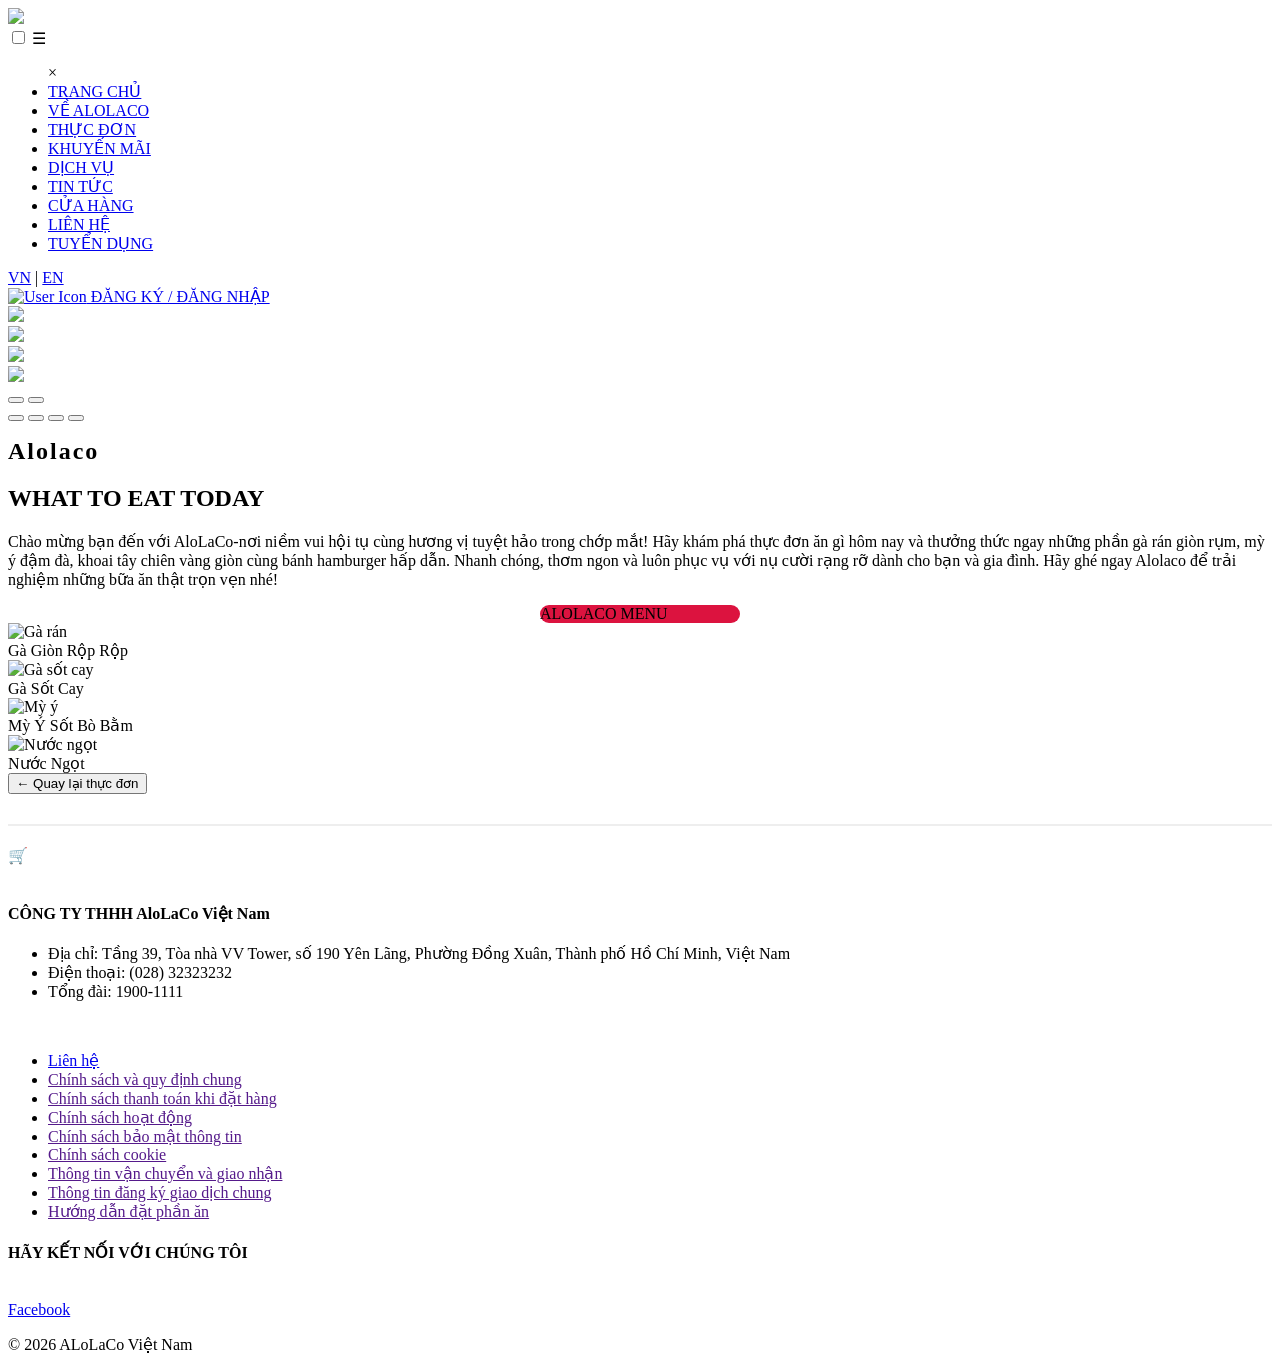
==== index.html @ 4aff8279 "Rename TrangwebAloLaCo.html to index.html" ====
<!DOCTYPE html>
<html lang="en">

<head>
    <meta charset="UTF-8">
    <meta name="viewport" content="width=device-width, initial-scale=1.0">
    <title>Document</title>
    <link rel="stylesheet" href="./css/TrangwebAloLaCo.css">
    <link rel="stylesheet" href="./css/bootstrap.min.css">
    <script src="./js/bootstrap.bundle.min.js"></script>
</head>

<body>
    <header class="thecha">
        <div class="header">
            <div class="logo">
                <img src="./image1/logo.png">
            </div>
            <input type="checkbox" id="menu-toggle">

            <label for="menu-toggle" class="menu-icon">☰</label>
            <ul class="menu">
                <label for="menu-toggle" class="close">×</label>
                <li><a href="#">TRANG CHỦ</a></li>
                <li><a href="#">VỀ ALOLACO</a></li>
                <li><a href="#">THỰC ĐƠN</a></li>
                <li><a href="#">KHUYẾN MÃI</a></li>
                <li><a href="#">DỊCH VỤ</a></li>
                <li><a href="#">TIN TỨC</a></li>
                <li><a href="#">CỬA HÀNG</a></li>
                <li><a href="#">LIÊN HỆ</a></li>
                <li class="bovien"><a href="#">TUYỂN DỤNG</a></li>
            </ul>
        </div>
        </div>
        <div class="dangnhap">
            <!-- thanh trên cùng -->
            <div class="header-top">
                <div class="topbar-right">
                    <div class="topbar-lang">
                        <a href="#" class="active"><img src="./image1/vn.png" alt="">VN</a>
                        <span class="sep">|</span>
                        <a href="#"><img src="./image1/en.png" alt="">EN</a>
                    </div>
                    </a>
                    <a href="#" class="topbar-auth">
                        <img src="./image1/user.png" alt="User Icon" class="user-icon">
                        ĐĂNG KÝ / ĐĂNG NHẬP
                    </a>
                </div>
            </div>
        </div>
    </header>
    <!-- banner -->
    <div class="banner">

        <div id="basicCarousel" class="carousel slide">

            <div class="carousel-inner">

                <div class="carousel-item active">
                    <img src="./image1/banner1.jpg" class="d-inline-block w-100">
                </div>

                <div class="carousel-item">
                    <img src="./image1/banner2.jpg" class="d-inline-block w-100">
                </div>

                <div class="carousel-item">
                    <img src="./image1/banner3.jpg" class="d-inline-block w-100">
                </div>

                <div class="carousel-item">
                    <img src="./image1/banner4.jpg" class="d-inline-block w-100">
                </div>

            </div>
            <button class="carousel-control-prev" data-bs-target="#basicCarousel" data-bs-slide="prev">
                <span class="carousel-control-prev-icon"></span>
            </button>

            <button class="carousel-control-next" data-bs-target="#basicCarousel" data-bs-slide="next">
                <span class="carousel-control-next-icon"></span>
            </button>
            <div class="carousel-indicators">
                <button data-bs-target="#basicCarousel" data-bs-slide-to="0" class="active">
                </button>

                <button data-bs-target="#basicCarousel" data-bs-slide-to="1">
                </button>

                <button data-bs-target="#basicCarousel" data-bs-slide-to="2">
                </button>

                <button data-bs-target="#basicCarousel" data-bs-slide-to="3">
                </button>
            </div>

        </div>

    </div>
   
    <!-- phần main -->

    <div class="thecha1">
        <div class="row">

            <div class="container-left">
                <h1 style="font-weight: bold; font-size: 24px; letter-spacing: 2px;">Alolaco</h1>
                <h2>WHAT TO EAT TODAY</h2>
                <p>
                    Chào mừng bạn đến với AloLaCo-nơi niềm vui hội tụ cùng hương vị tuyệt hảo trong chớp mắt!
                    Hãy khám phá thực đơn ăn gì hôm nay và thưởng thức ngay những phần gà rán giòn rụm, mỳ ý đậm đà,
                    khoai tây chiên vàng giòn cùng bánh hamburger hấp dẫn.
                    Nhanh chóng, thơm ngon và luôn phục vụ với nụ cười rạng rỡ dành cho bạn và gia đình.
                    Hãy ghé ngay Alolaco để trải nghiệm những bữa ăn thật trọn vẹn nhé!
                </p>
            </div>
            <main style=" background-color: #dc133f; border-radius: 20px; width: 200px; margin: auto; ">
                ALOLACO MENU
            </main>

            <div class="thecha2">
                <div id="homeScreen">
                    <div class="category-grid">
                        <!-- Món 1 -->
                        <div class="category-card" onclick="openCategory('Gà Giòn Vui Vẻ')">
                            <img src="./imgweb/garan.jpg" alt="Gà rán">
                            <div class="card-label">Gà Giòn Rộp Rộp</div>
                        </div>

                        <!-- Món 2 -->
                        <div class="category-card" onclick="openCategory('Gà Sốt Cay')">
                            <img src="./imgweb/gasotcay.jpg" alt="Gà sốt cay">
                            <div class="card-label">Gà Sốt Cay</div>
                        </div>

                        <!-- Món 3 -->
                        <div class="category-card" onclick="openCategory('Mỳ Ý Sốt Bò Bằm')">
                            <img src="./imgweb/miy.jpg" alt="Mỳ ý">
                            <div class="card-label">Mỳ Ý Sốt Bò Bằm</div>
                        </div>
                        <!-- Món 4 -->
                        <div class="category-card" onclick="openCategory('Nước Ngọt')">
                            <img src="./imgweb/coca.jpg" alt="Nước ngọt">
                            <div class="card-label">Nước Ngọt</div>
                        </div>
                    </div>
                </div>

                <div id="detailScreen">
                    <button class="back-btn" onclick="goHome()">← Quay lại thực đơn</button>
                    <h2 id="categoryTitle"
                        style="color: #dc133f; margin-bottom: 20px; border-bottom: 2px solid #eee; padding-bottom: 10px;">
                    </h2>

                    <div id="subItemList">
                    
                    </div>
                </div>

            </div>
            
           

            <script >

                const menuDetails = {
                    'Gà Giòn Vui Vẻ': [
                        { name: 'Gà Giòn', desc: 'No Nê Ăn Là Mê', price: '66.000 đ', img: 'https://i.ytimg.com/vi/2DZT0ZK_kzY/hq720.jpg?sqp=-oaymwEhCK4FEIIDSFryq4qpAxMIARUAAAAAGAElAADIQj0AgKJD&rs=AOn4CLDDw6-e6KohLx4J1iywuiYctt31aw' },
                        { name: '6 Miếng Gà Giòn Vui Vẻ', desc: 'Gà kèm tương ăn vào là mê', price: '125.000 đ', img: 'https://images.unsplash.com/photo-1626645738196-c2a7c87a8f58?w=400' }
                    ],
                    'Gà Sốt Cay': [
                        { name: 'Gà Sốt Cay', desc: 'Gà phủ sốt cay đậm đà hấp dẫn', price: '72.000 đ', img: 'https://mediamart.vn/images/uploads/2022/287c6cc2-836a-4106-88b1-d0325ef3e7ad.jpg' },
                        { name: 'Gà kèm khoai ', desc: 'Ăn 1 miếng + sốt kem béo ngậy ngon mê ly', price: '109.000 đ', img: 'https://www.thatlangon.com/wp-content/uploads/2020/07/ga-ran1.jpg' },
                        { name: 'Combo Gà Sốt Cay ', desc: 'Kèm phô mai béo ngậy', price: '89.000 đ', img: 'https://file.hstatic.net/200000700229/file/canh-ga-nuong-pho-mai-1.jpg' }
                    ],
                    'Mỳ Ý Sốt Bò Bằm': [
                        { name: 'Mỳ Ý Sốt Cua', desc: 'Phần mỳ ý đặc trưng sốt cà chua Cua ', price: '85.000 đ', img: 'https://tse4.mm.bing.net/th/id/OIP.dyBLPAPn0Kij27XPY3uRQgHaEK?r=0&pid=Api&P=0&h=180' },
                        { name: 'Mỳ Ý Sốt Tôm ', desc: 'Nhìn là thích ăn là ghiền', price: '55.000 đ', img: 'https://file.hstatic.net/1000030244/article/mi-y-hai-san-1_bcae5e82cae944cf9c46dc434ffcd890.jpg' },
                        { name: ' Mỳ Ý ', desc: 'Bừng hương vị', price: '49.000 đ', img: 'https://images.unsplash.com/photo-1551183053-bf91a1d81141?w=400' }
                    ],
                    'Nước Ngọt': [
                        { name: '7 Up', desc: 'Nước ngọt có gas mát lạnh sảng khoái', price: '17.000 đ', img: 'https://product.hstatic.net/1000301274/product/_10100996__7up_320ml_sleek_lon_0366766c074a4b538595ed8d91dc6b0d_1024x1024.png' },
                        { name: 'Nước Cam', desc: 'Hương vị cam tươi mát, sảng khoái', price: '17.000 đ', img: 'https://down-vn.img.susercontent.com/file/vn-11134207-7r98o-ls6n2eua2z7o2a' },
                        { name: 'Pepsi (Lon)', desc: 'Vị ngọt đặc trưng, cực đã', price: '17.000 đ', img: 'https://satrafoods.com.vn/uploads/san-pham-cung-loai/pepsi-320-330ml.jpg' }
                    ]
                };

                function openCategory(categoryName) {
                    document.getElementById('homeScreen').style.display = 'none';
                    document.getElementById('detailScreen').style.display = 'block';
                    document.getElementById('categoryTitle').innerText = categoryName;

                    const listContainer = document.getElementById('subItemList');
                    listContainer.innerHTML = '';

                    if (menuDetails[categoryName]) {
                        menuDetails[categoryName].forEach(item => {
                            listContainer.innerHTML += `
                        <div class="sub-item-card">
                            <img src="${item.img}" alt="${item.name}">
                            <h3>${item.name}</h3>
                            <p>${item.desc}</p>
                            <div class="price">${item.price}</div>
                        </div>
                    `;
                        });
                    }
                }


                function goHome() {
                    document.getElementById('detailScreen').style.display = 'none';
                    document.getElementById('homeScreen').style.display = 'block';
                }
            </script>
        </div>
    </div>
     <div class="cart-bar bg-danger " onclick="alert('Đã mở giỏ hàng!')">
        <span style="color: white;">🛒 Giỏ hàng</span>
        <span style="color: white;">0 đ</span>
    </div>

    <!-- footer -->
    <footer>
        <div class="footer">
            <div class="hinh1">
                <img src="./image1/logo.png" alt="">
            </div>
            <div class="congty">
                <h4>CÔNG TY THHH AloLaCo Việt Nam</h4>
                <ul>
                    <li>Địa chỉ: Tầng 39, Tòa nhà VV Tower, số 190 Yên Lãng, Phường Đồng Xuân, Thành phố Hồ Chí
                        Minh,
                        Việt Nam</li>
                    <li>Điện thoại: (028) 32323232</li>
                    <li>Tổng đài: 1900-1111</li>
                </ul>
            </div>
            <div class="f-mid">
                <img src="./image1/hotline2.png" alt="">
                <ul class="danhsach">
                    <li><a href="#">Liên hệ</a></li>
                    <li><a href="">Chính sách và quy định chung</a></li>
                    <li><a href="">Chính sách thanh toán khi đặt hàng</a></li>
                    <li><a href="">Chính sách hoạt động</a></li>
                    <li><a href="">Chính sách bảo mật thông tin</a></li>
                    <li><a href="">Chính sách cookie</a></li>
                    <li><a href="">Thông tin vận chuyển và giao nhận</a></li>
                    <li><a href="">Thông tin đăng ký giao dịch chung</a></li>
                    <li><a href="">Hướng dẫn đặt phần ăn</a></li>
                </ul>
            </div>
            <div class="f-right">
                <h4>HÃY KẾT NỐI VỚI CHÚNG TÔI</h4>
                <div class="FB">
                    <div class="hinh2">
                        <img src="./image1/fb.png" alt="">
                    </div>
                    <div class="tenfb"><a href="#">Facebook</a></div>
                </div>
            </div>

    </footer>
    <div class="cuoi">
        <p>© 2026 ALoLaCo Việt Nam</p>
    </div>

</body>

</html>
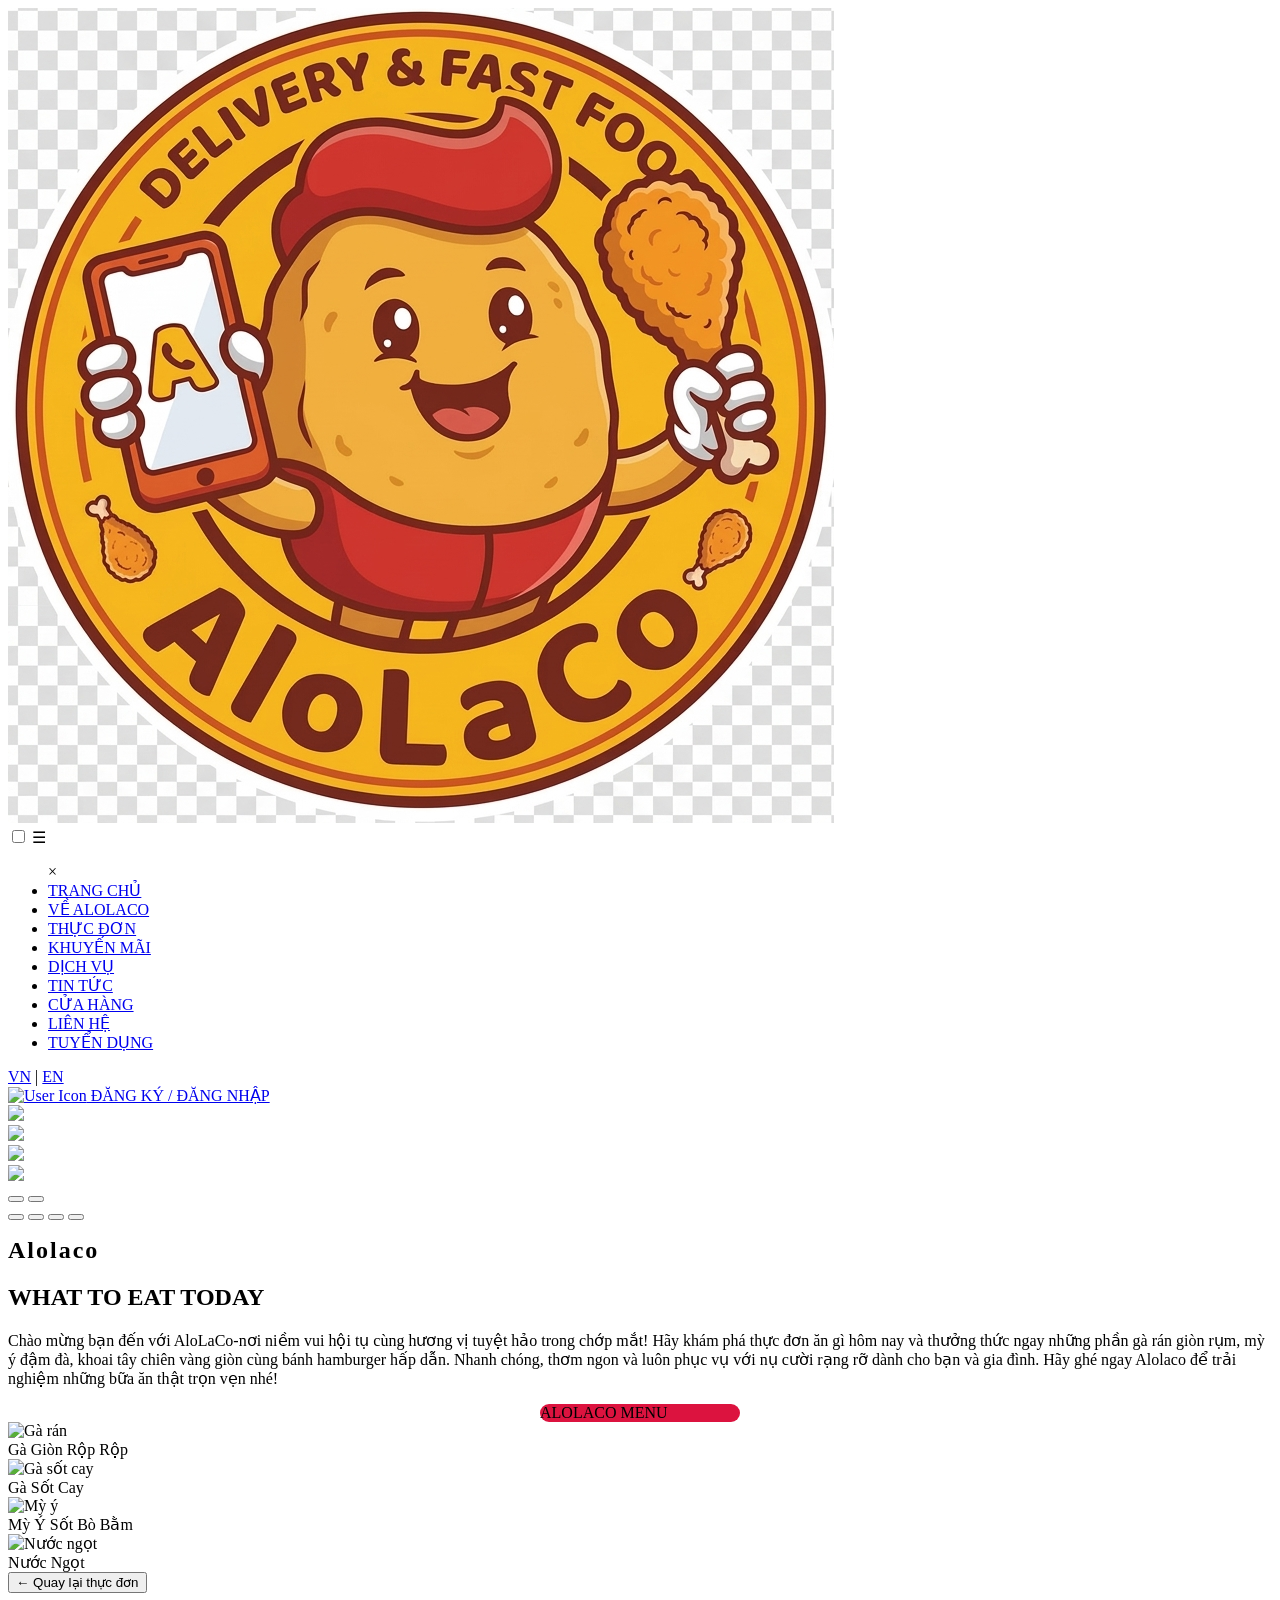
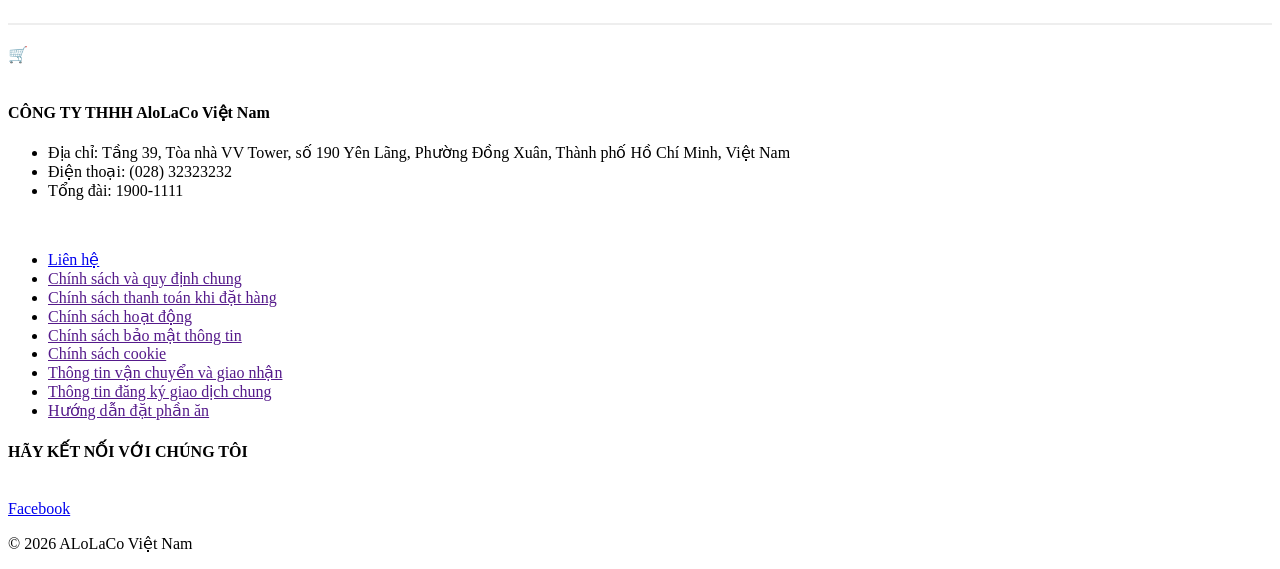
==== commit 6d192190: "Update index.html" ====
--- a/index.html
+++ b/index.html
@@ -14,7 +14,7 @@
     <header class="thecha">
         <div class="header">
             <div class="logo">
-                <img src="./image1/logo.png">
+                <img src="logo.png">
             </div>
             <input type="checkbox" id="menu-toggle">
 
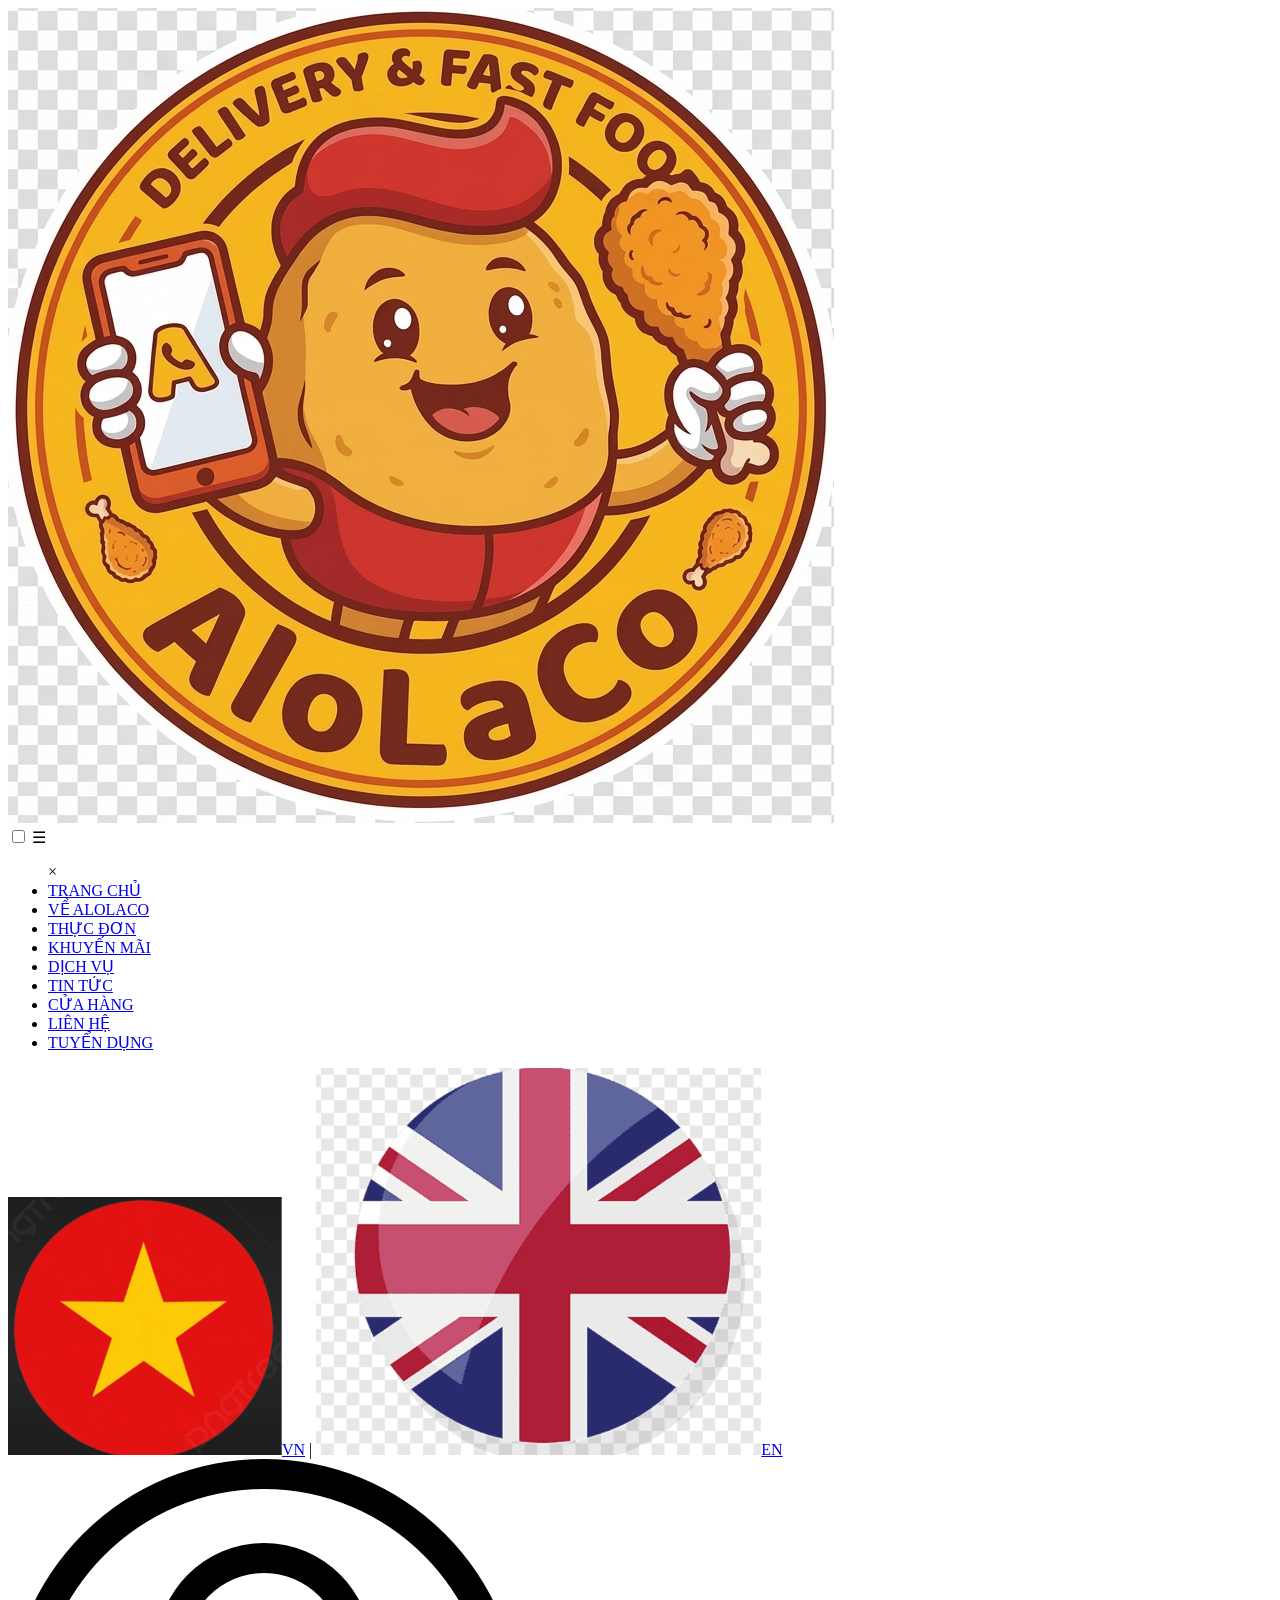
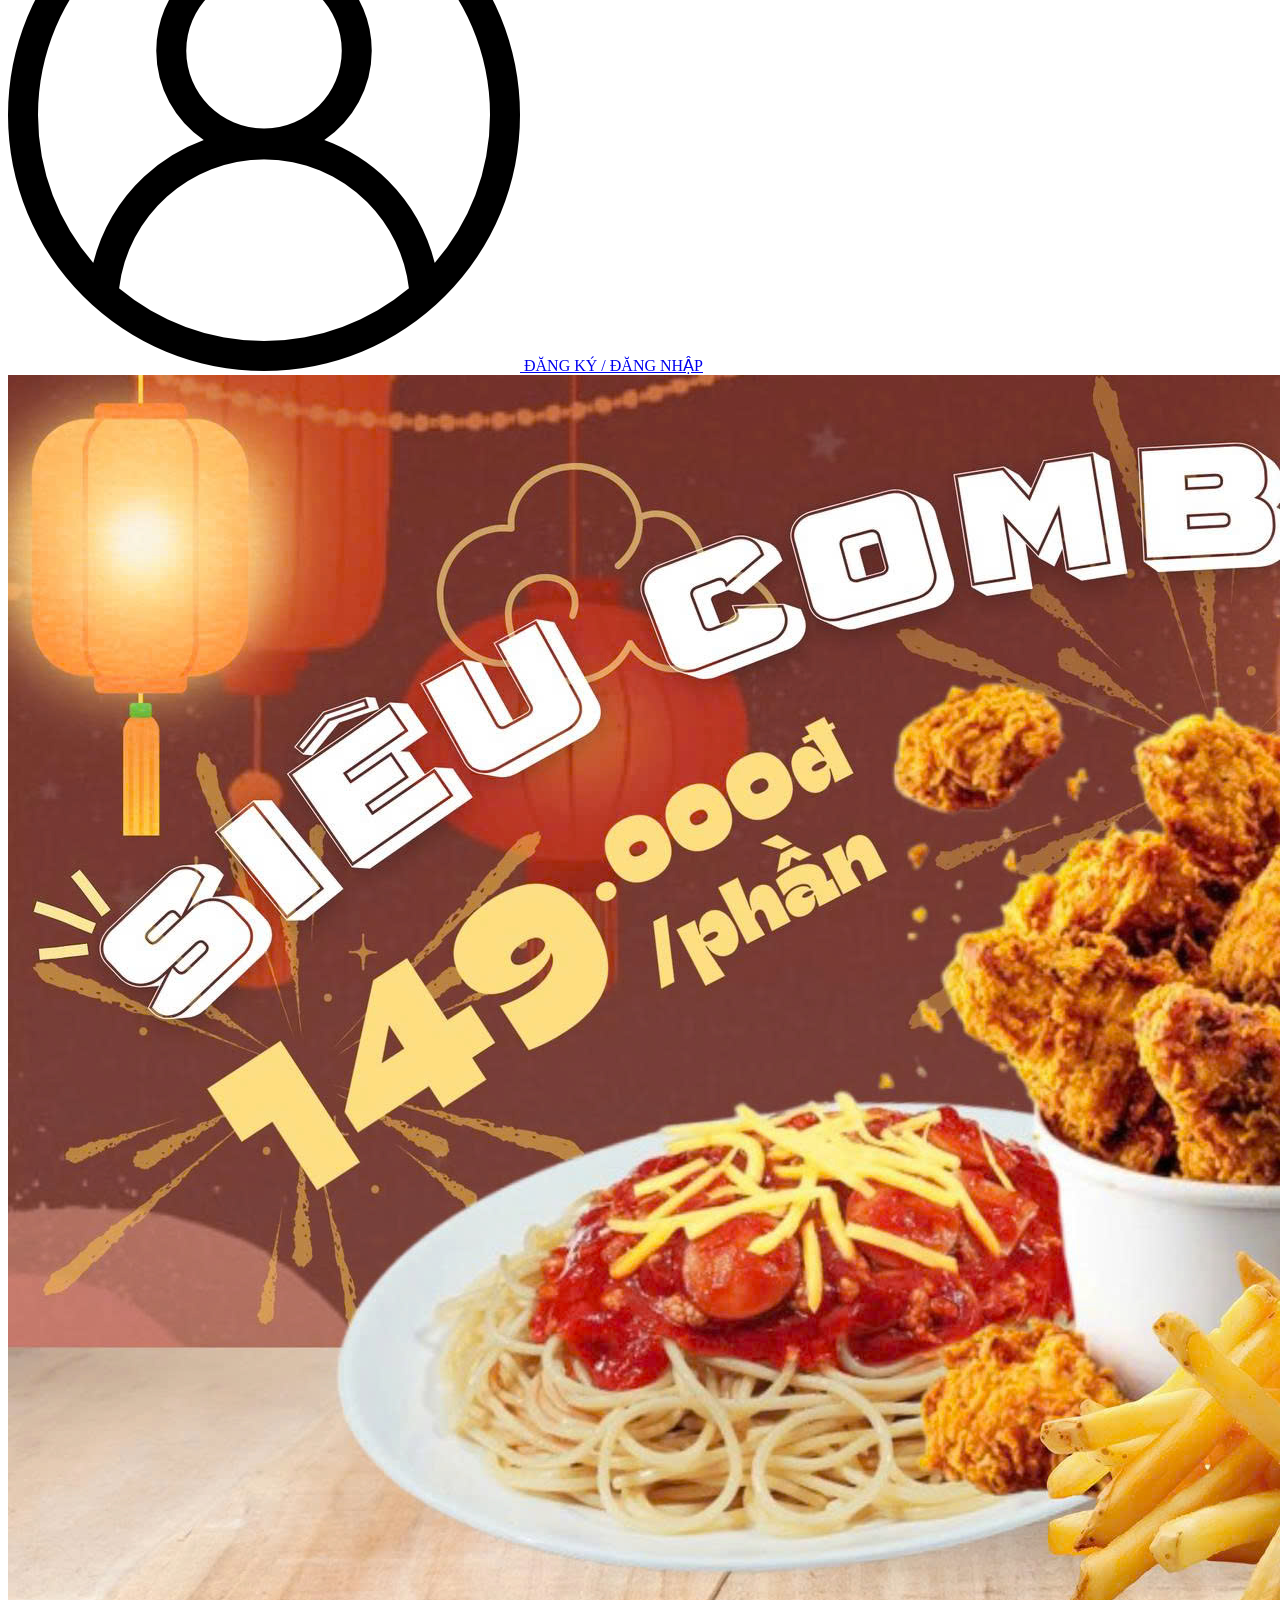
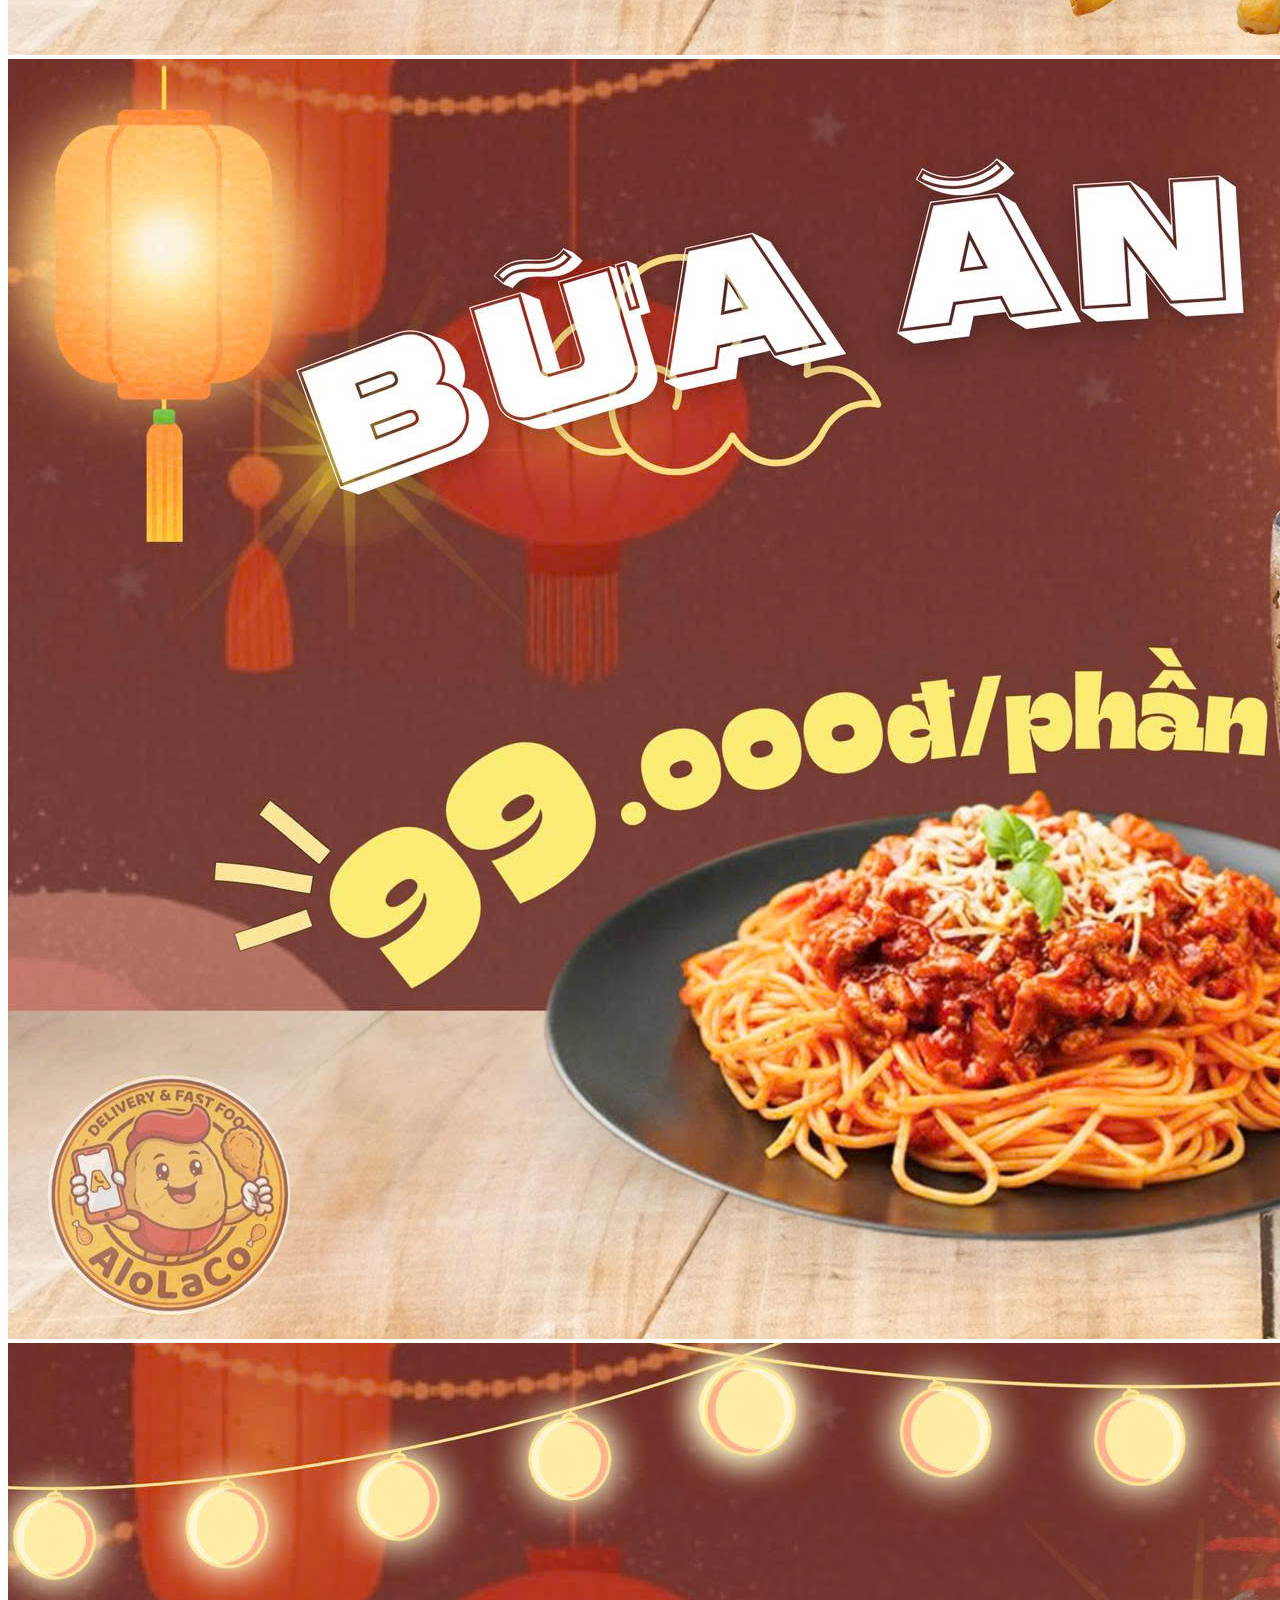
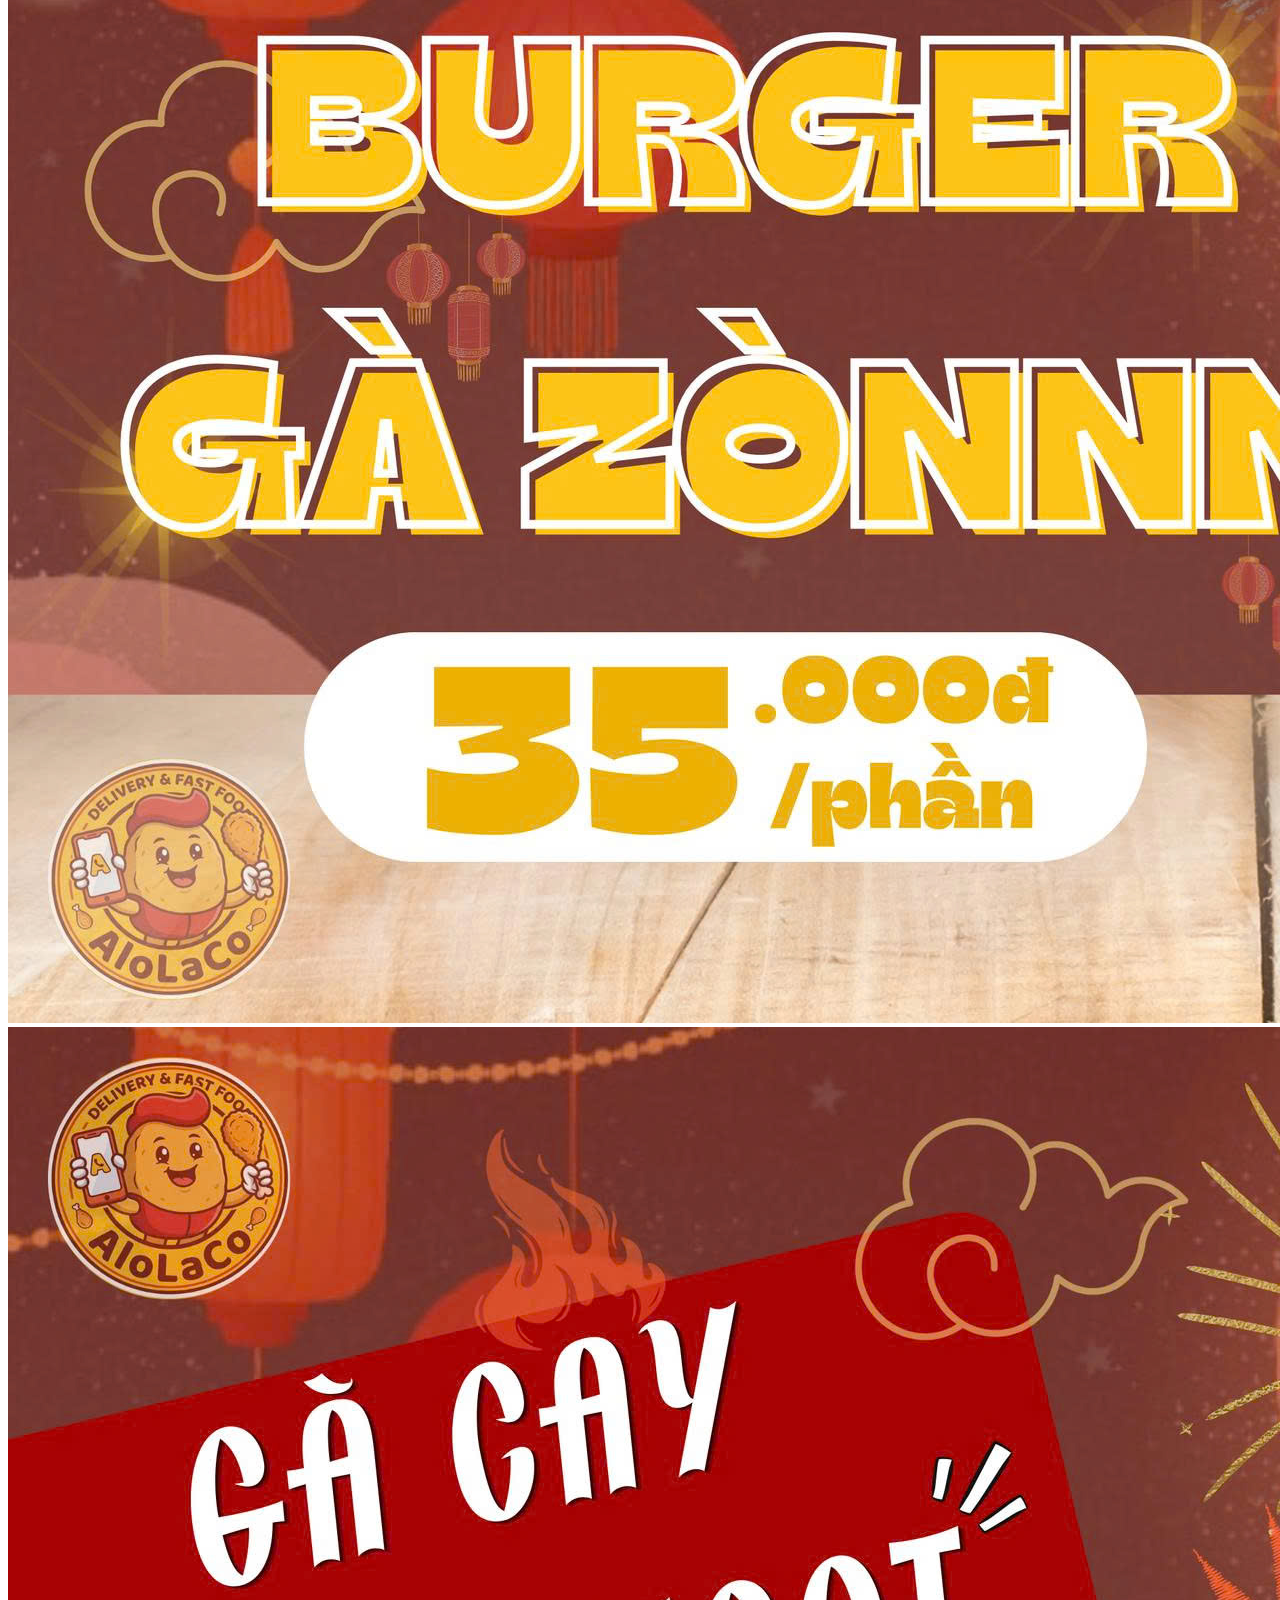
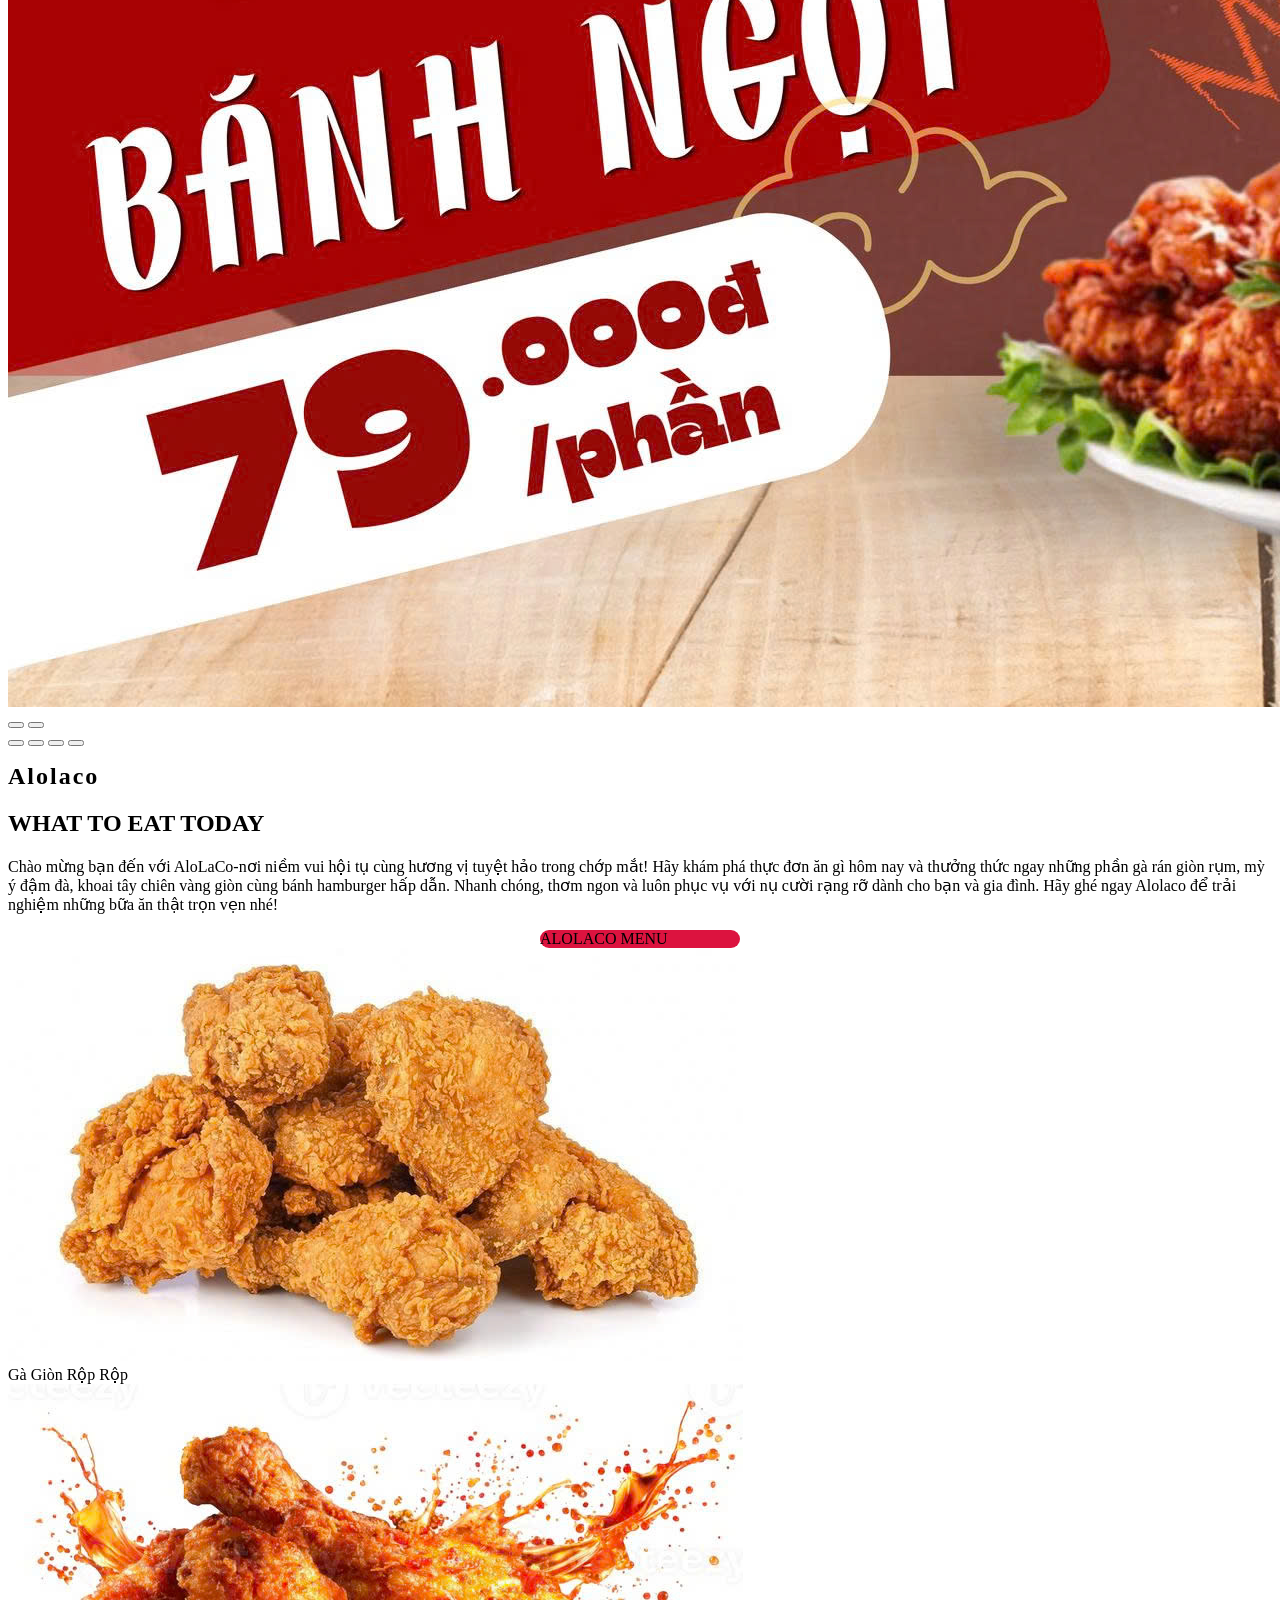
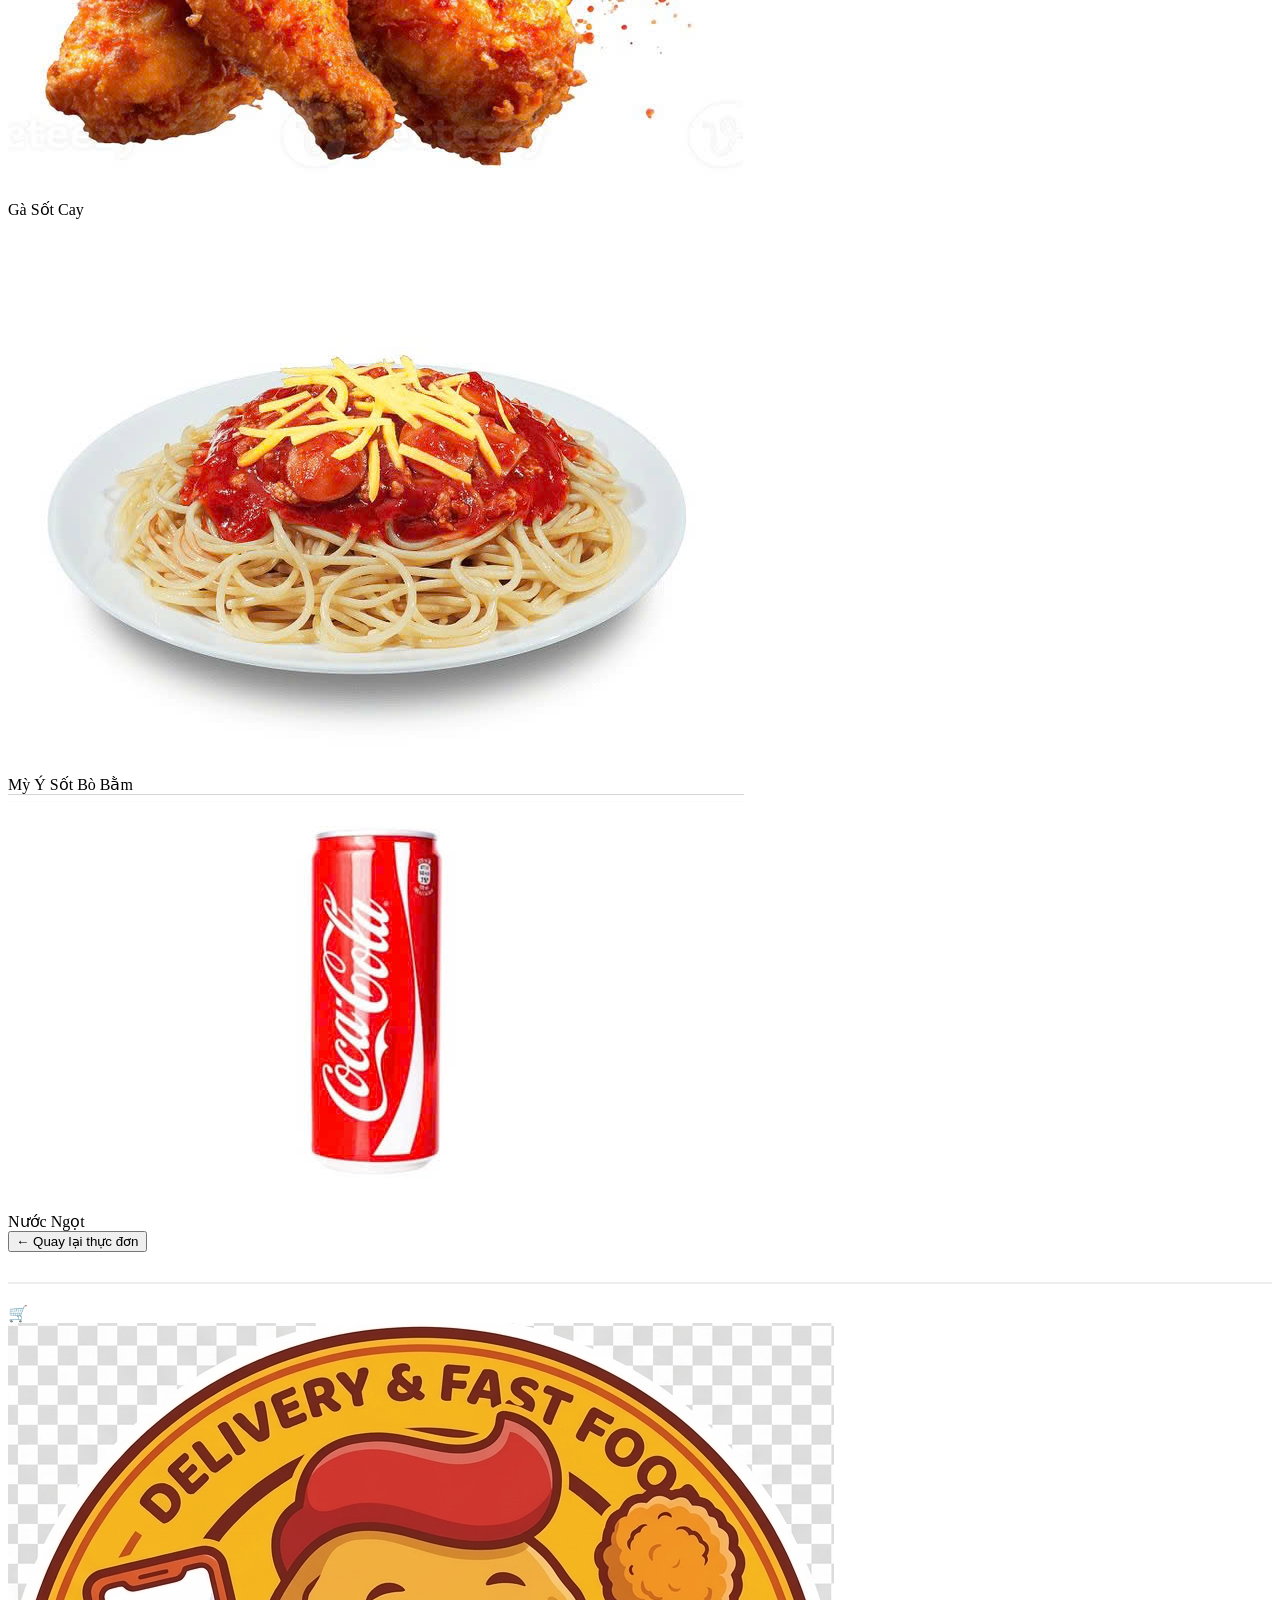
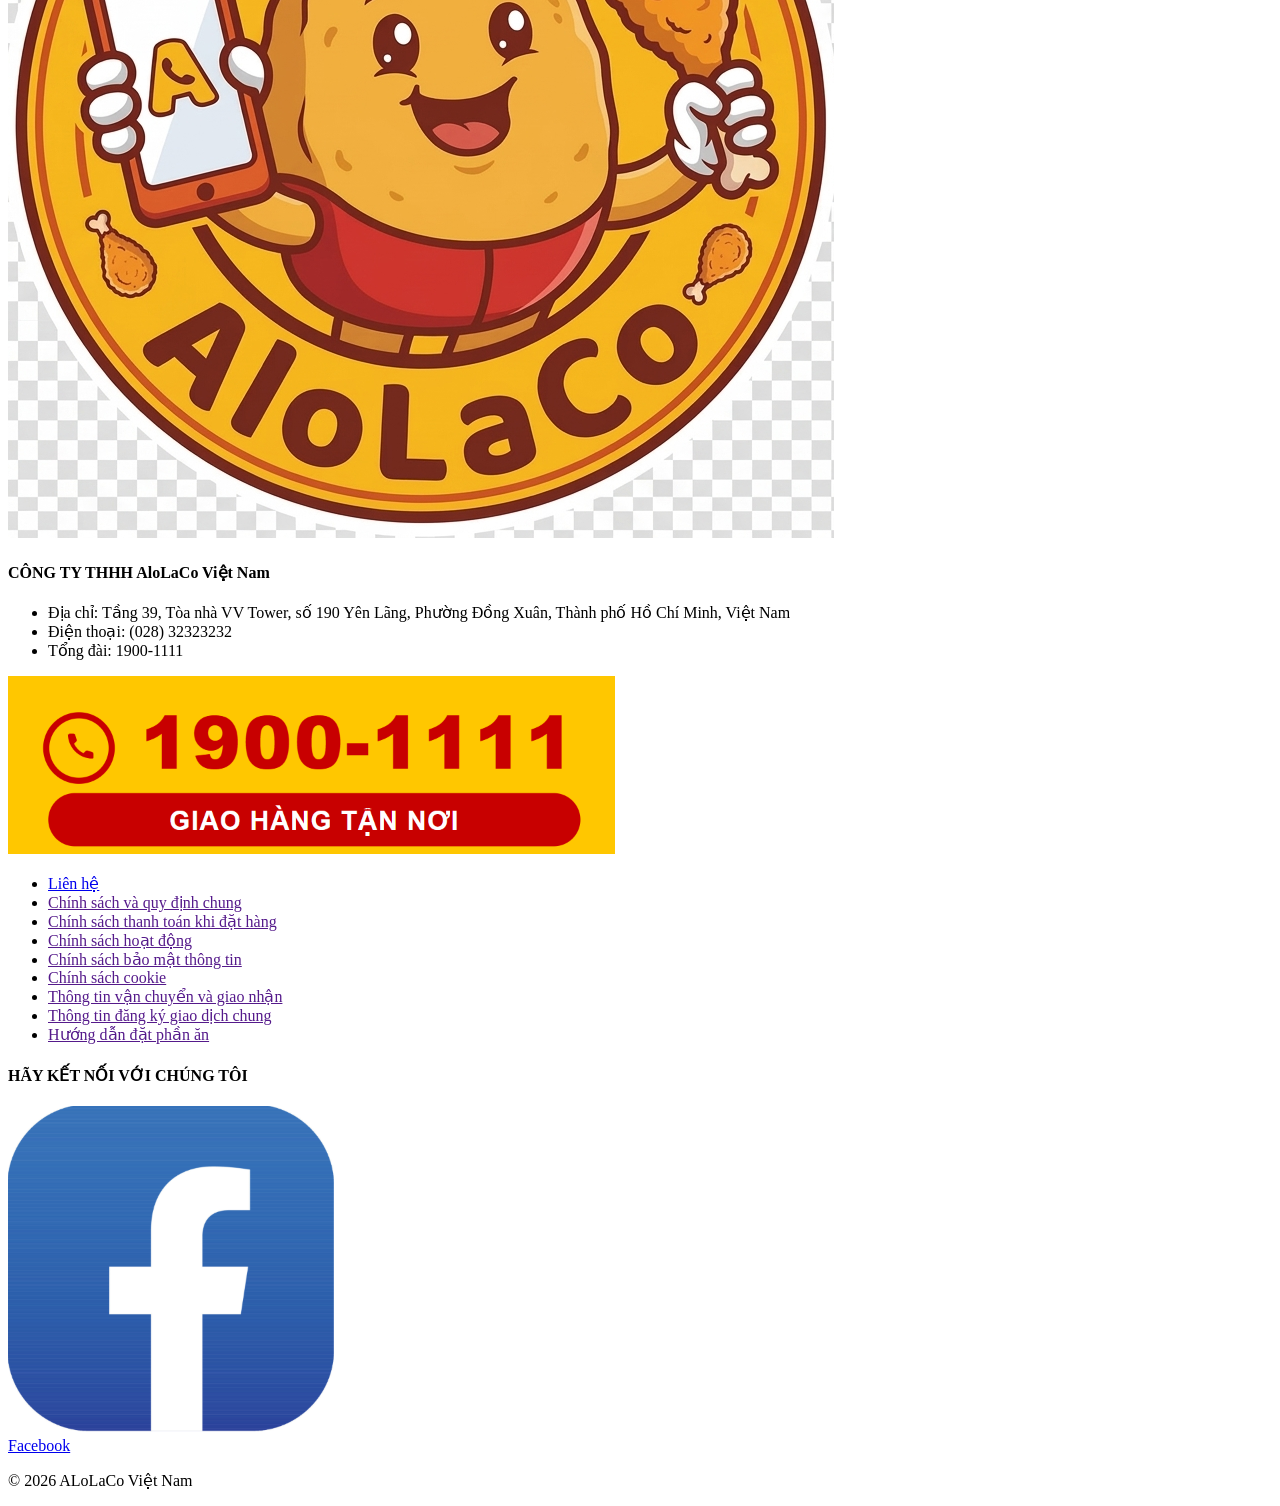
==== commit a9f27954: "Update index.html" ====
--- a/index.html
+++ b/index.html
@@ -38,13 +38,13 @@
             <div class="header-top">
                 <div class="topbar-right">
                     <div class="topbar-lang">
-                        <a href="#" class="active"><img src="./image1/vn.png" alt="">VN</a>
+                        <a href="#" class="active"><img src="vn.png" alt="">VN</a>
                         <span class="sep">|</span>
-                        <a href="#"><img src="./image1/en.png" alt="">EN</a>
+                        <a href="#"><img src="en.png" alt="">EN</a>
                     </div>
                     </a>
                     <a href="#" class="topbar-auth">
-                        <img src="./image1/user.png" alt="User Icon" class="user-icon">
+                        <img src="user.png" alt="User Icon" class="user-icon">
                         ĐĂNG KÝ / ĐĂNG NHẬP
                     </a>
                 </div>
@@ -59,19 +59,19 @@
             <div class="carousel-inner">
 
                 <div class="carousel-item active">
-                    <img src="./image1/banner1.jpg" class="d-inline-block w-100">
+                    <img src="banner1.jpg" class="d-inline-block w-100">
                 </div>
 
                 <div class="carousel-item">
-                    <img src="./image1/banner2.jpg" class="d-inline-block w-100">
+                    <img src="banner2.jpg" class="d-inline-block w-100">
                 </div>
 
                 <div class="carousel-item">
-                    <img src="./image1/banner3.jpg" class="d-inline-block w-100">
+                    <img src="banner3.jpg" class="d-inline-block w-100">
                 </div>
 
                 <div class="carousel-item">
-                    <img src="./image1/banner4.jpg" class="d-inline-block w-100">
+                    <img src="banner4.jpg" class="d-inline-block w-100">
                 </div>
 
             </div>
@@ -125,24 +125,24 @@
                     <div class="category-grid">
                         <!-- Món 1 -->
                         <div class="category-card" onclick="openCategory('Gà Giòn Vui Vẻ')">
-                            <img src="./imgweb/garan.jpg" alt="Gà rán">
+                            <img src="garan.jpg" alt="Gà rán">
                             <div class="card-label">Gà Giòn Rộp Rộp</div>
                         </div>
 
                         <!-- Món 2 -->
                         <div class="category-card" onclick="openCategory('Gà Sốt Cay')">
-                            <img src="./imgweb/gasotcay.jpg" alt="Gà sốt cay">
+                            <img src="gasotcay.jpg" alt="Gà sốt cay">
                             <div class="card-label">Gà Sốt Cay</div>
                         </div>
 
                         <!-- Món 3 -->
                         <div class="category-card" onclick="openCategory('Mỳ Ý Sốt Bò Bằm')">
-                            <img src="./imgweb/miy.jpg" alt="Mỳ ý">
+                            <img src="miy.jpg" alt="Mỳ ý">
                             <div class="card-label">Mỳ Ý Sốt Bò Bằm</div>
                         </div>
                         <!-- Món 4 -->
                         <div class="category-card" onclick="openCategory('Nước Ngọt')">
-                            <img src="./imgweb/coca.jpg" alt="Nước ngọt">
+                            <img src="coca.jpg" alt="Nước ngọt">
                             <div class="card-label">Nước Ngọt</div>
                         </div>
                     </div>
@@ -226,7 +226,7 @@
     <footer>
         <div class="footer">
             <div class="hinh1">
-                <img src="./image1/logo.png" alt="">
+                <img src="logo.png" alt="">
             </div>
             <div class="congty">
                 <h4>CÔNG TY THHH AloLaCo Việt Nam</h4>
@@ -239,7 +239,7 @@
                 </ul>
             </div>
             <div class="f-mid">
-                <img src="./image1/hotline2.png" alt="">
+                <img src="hotline2.png" alt="">
                 <ul class="danhsach">
                     <li><a href="#">Liên hệ</a></li>
                     <li><a href="">Chính sách và quy định chung</a></li>
@@ -256,7 +256,7 @@
                 <h4>HÃY KẾT NỐI VỚI CHÚNG TÔI</h4>
                 <div class="FB">
                     <div class="hinh2">
-                        <img src="./image1/fb.png" alt="">
+                        <img src="fb.png" alt="">
                     </div>
                     <div class="tenfb"><a href="#">Facebook</a></div>
                 </div>
